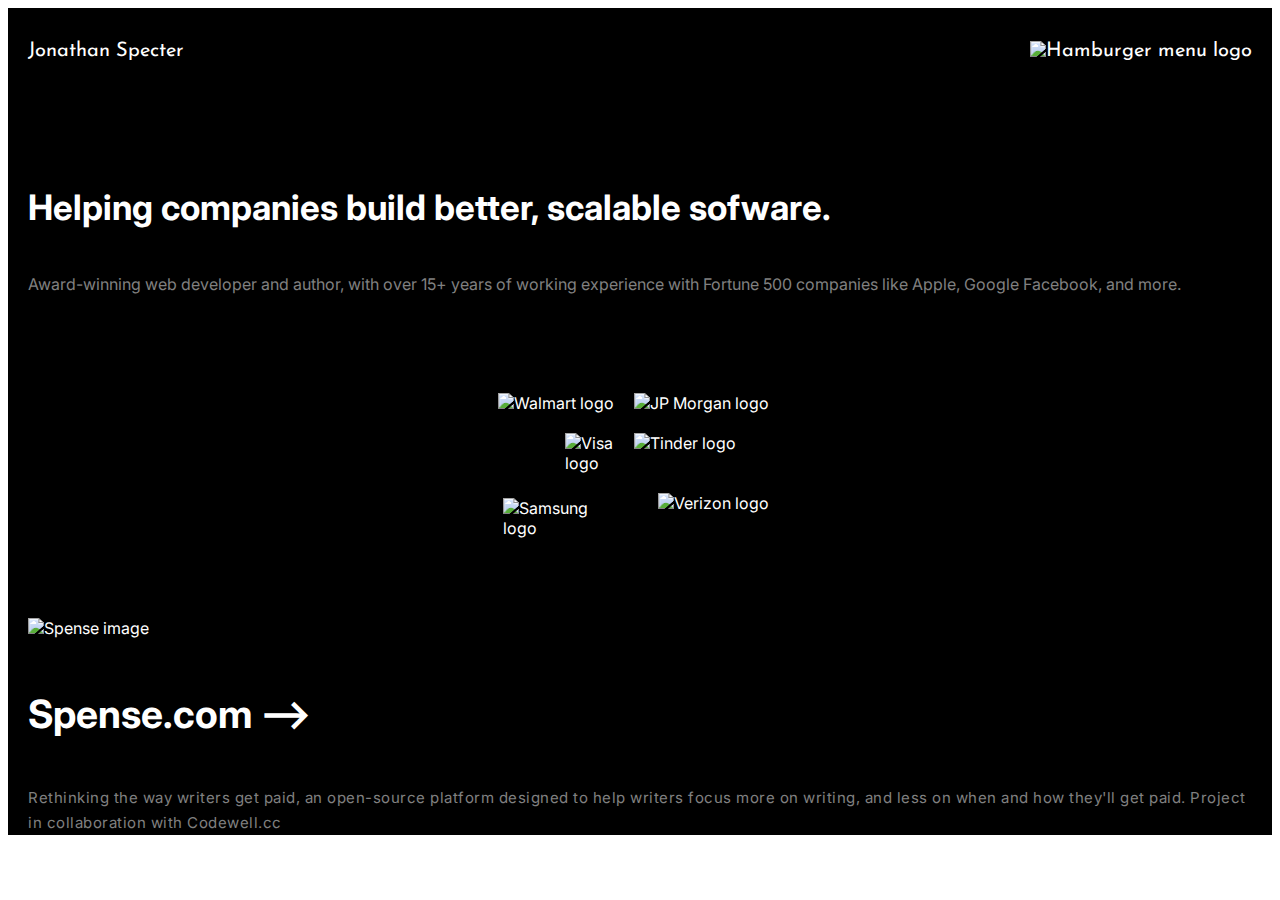
==== index.html @ 9d05bc74 "tweaking and improving mobile design" ====
<!DOCTYPE html>
<html lang="en">
<head>
    <meta charset="UTF-8">
    <meta http-equiv="X-UA-Compatible" content="IE=edge">
    <meta name="viewport" content="width=device-width, initial-scale=1.0">
    <title>Wendel Faria | Desenvolvimento para web</title>
    <link rel="stylesheet" href="assets/css/style.css">
    <link rel="stylesheet" href="assets/css/reset.css">
    <link rel="preconnect" href="https://fonts.googleapis.com">
    <link rel="preconnect" href="https://fonts.gstatic.com" crossorigin>
    <link href="https://fonts.googleapis.com/css2?family=Josefin+Sans:wght@400;700&family=Tilt+Warp&display=swap" rel="stylesheet">
    <link href="https://fonts.googleapis.com/css2?family=Inter:wght@300;400&display=swap" rel="stylesheet">
</head>
<body>
    <div class="full__container">
    <header class="header__container">
        <p>Jonathan Specter</p>
        <div class="hamburger__logo__container">
            <img src="assets/images/Hamburger Menu.svg" class="hamburger__menu__logo" alt="Hamburger menu logo">
        </div>
    </header>
    <main class="main__container">
        <h1>Helping companies build better, scalable sofware.</h1>
        <p>Award-winning web developer and author, with over 15+ years of working experience with Fortune 500 companies like Apple, Google Facebook, and more.</p>
        <div class="logo__container">
            <img src="assets/images/Logos/Walmart.svg" class="logo__walmart" alt="Walmart logo">
            <img src="assets/images/Logos/JP Morgan.svg" class="logo__jpmorgan" alt="JP Morgan logo">
            <img src="assets/images/Logos/Visa.svg" class="logo__visa" alt="Visa logo">
            <img src="assets/images/Logos/Tinder.svg" class="logo__tinder" alt="Tinder logo">
            <img src="assets/images/Logos/Samsung.svg" class="logo__samsung" alt="Samsung logo">
            <img src="assets/images/Logos/Verizon.svg" class="logo__verizon" alt="Verizon logo">
        </div>
    </main>
    <section class="spense__container">
        <div class="spense__container__image">
            <img src="assets/images/Spense.png" alt="Spense image">
        </div>
        <h2>Spense.com --></h2>
        <p>Rethinking the way writers get paid, an open-source platform designed to help writers focus more on writing, and less on when and how they'll get paid. Project in collaboration with Codewell.cc</p>
    </section>
    </div>
</body>
</html>
---- assets/css/style.css ----
.full__container{
    padding: 0 20px 0 20px;
    background-color: black;
    color: white;
    font-family: 'Inter', sans-serif;
}

.header__container{
    font-family: 'Josefin Sans', sans-serif;
    display: flex;
    justify-content:space-between;
    align-items: center;
    height: 5vh;
    padding: 20px 0 90px 0;
    font-size: 20px;
}

.hamburger__menu__logo{
    width: 100%;
    height: 100%;
}


.main__container h1{
    color: white;
    font-size: 35px;
    text-align: left;
    padding-bottom: 20px;
}

.main__container p{
    color: gray;
    font-size: 16px;
    text-align:left;
    line-height: 25px;
    padding-bottom: 80px;
}


.logo__container{
    display: grid;
    grid-template-areas: 
    "walmart jpmorgan"
    "visa    tinder"
    "samsung verizon"
    ;
    justify-content: center;
    gap: 20px;
    padding-right: 20px;
}

.logo__walmart{
    grid-area: walmart;
    justify-self: flex-end;
    
}

.logo__jpmorgan{
    grid-area: jpmorgan;
}

.logo__visa{
    grid-area: visa;
    justify-self:flex-end;
    width: 40%;
}

.logo__tinder{
    grid-area: tinder;
    
}

.logo__samsung{
    grid-area: samsung;
    justify-self: flex-end;
    width: 90%;
    padding-top: 5px;
}

.logo__verizon{
    grid-area: verizon;
    justify-self: flex-end;
}

.spense__container__image{
    display: flex;
    align-content: center;
    width: 100%;
    height: 100%;
    padding-top: 80px;
}

.spense__container__image img{
    width: 100%;
    padding-bottom: 20px;
}

.spense__container h2{
    font-size: 39px;
    padding-bottom: 15px;
}

.spense__container p{
    font-size: 15px;
    line-height: 25px;
    color: gray;
    text-align:left;
    letter-spacing: 0.5px;
}
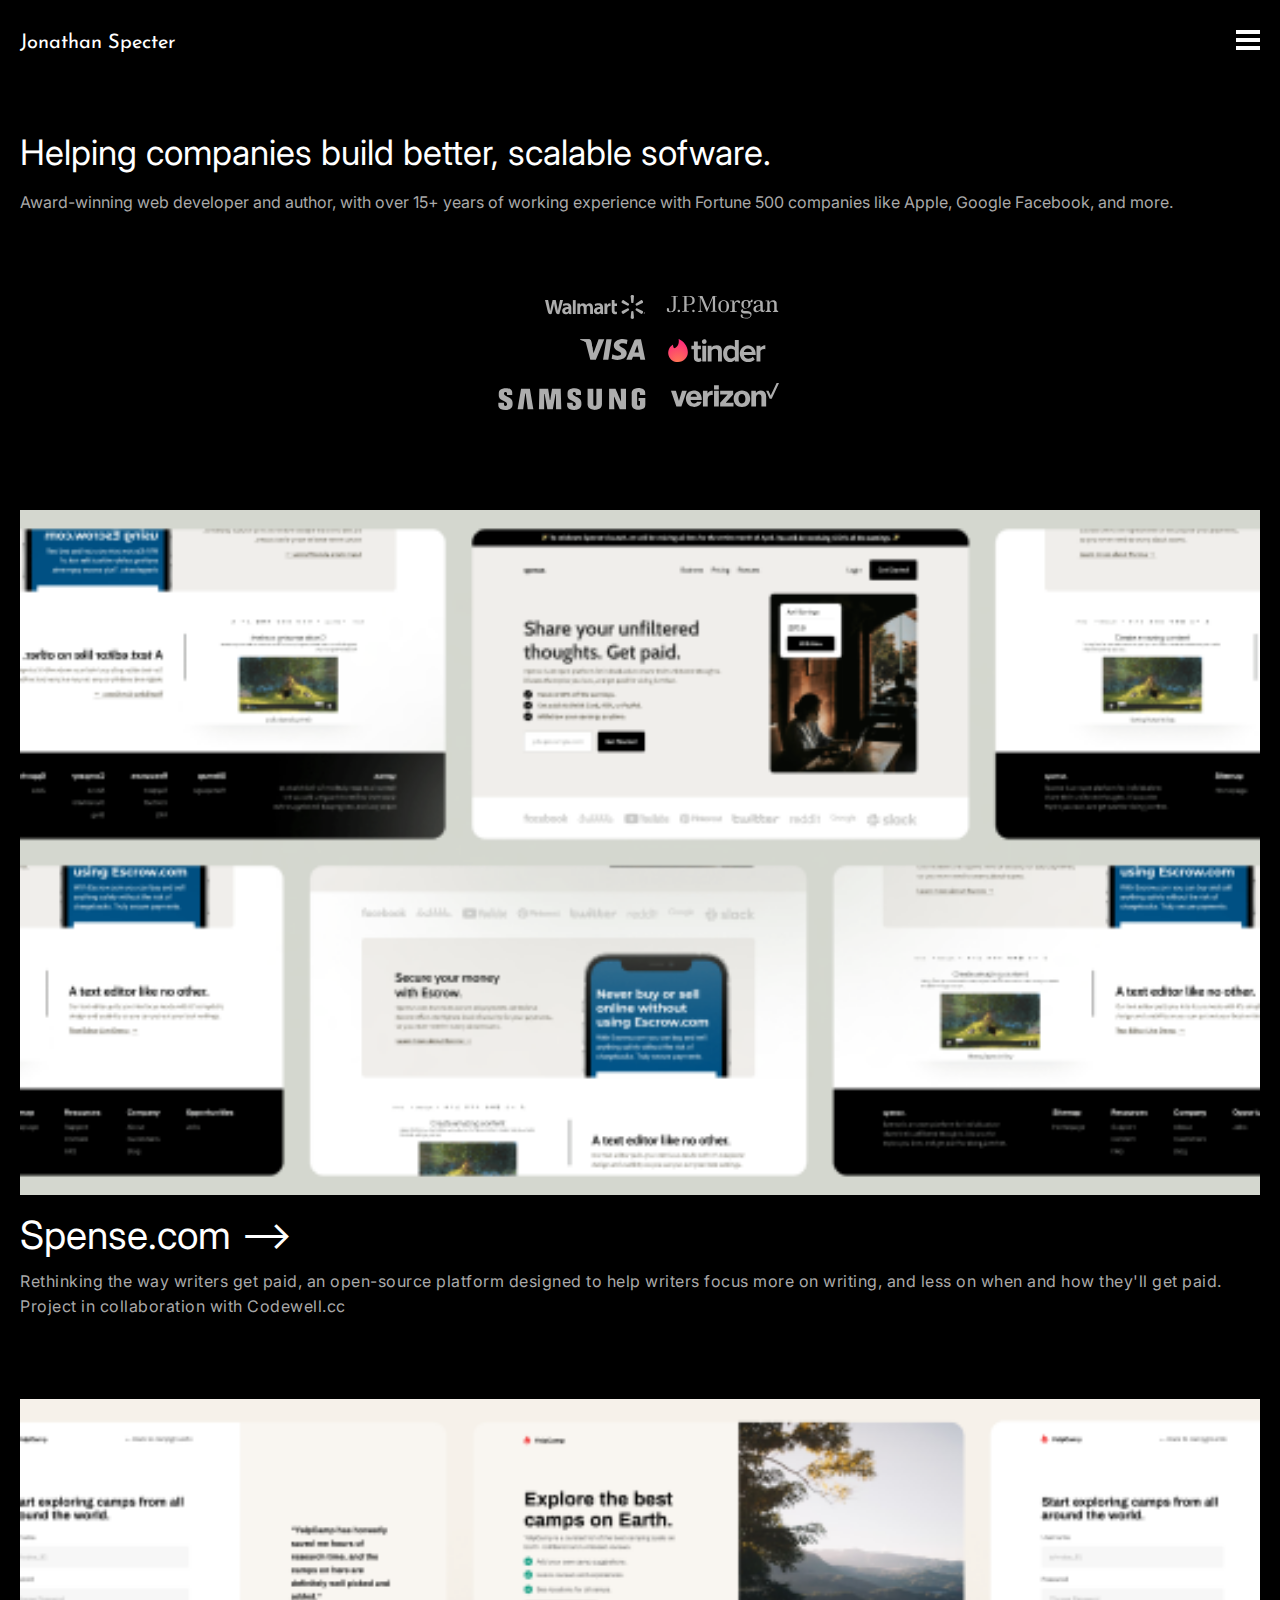
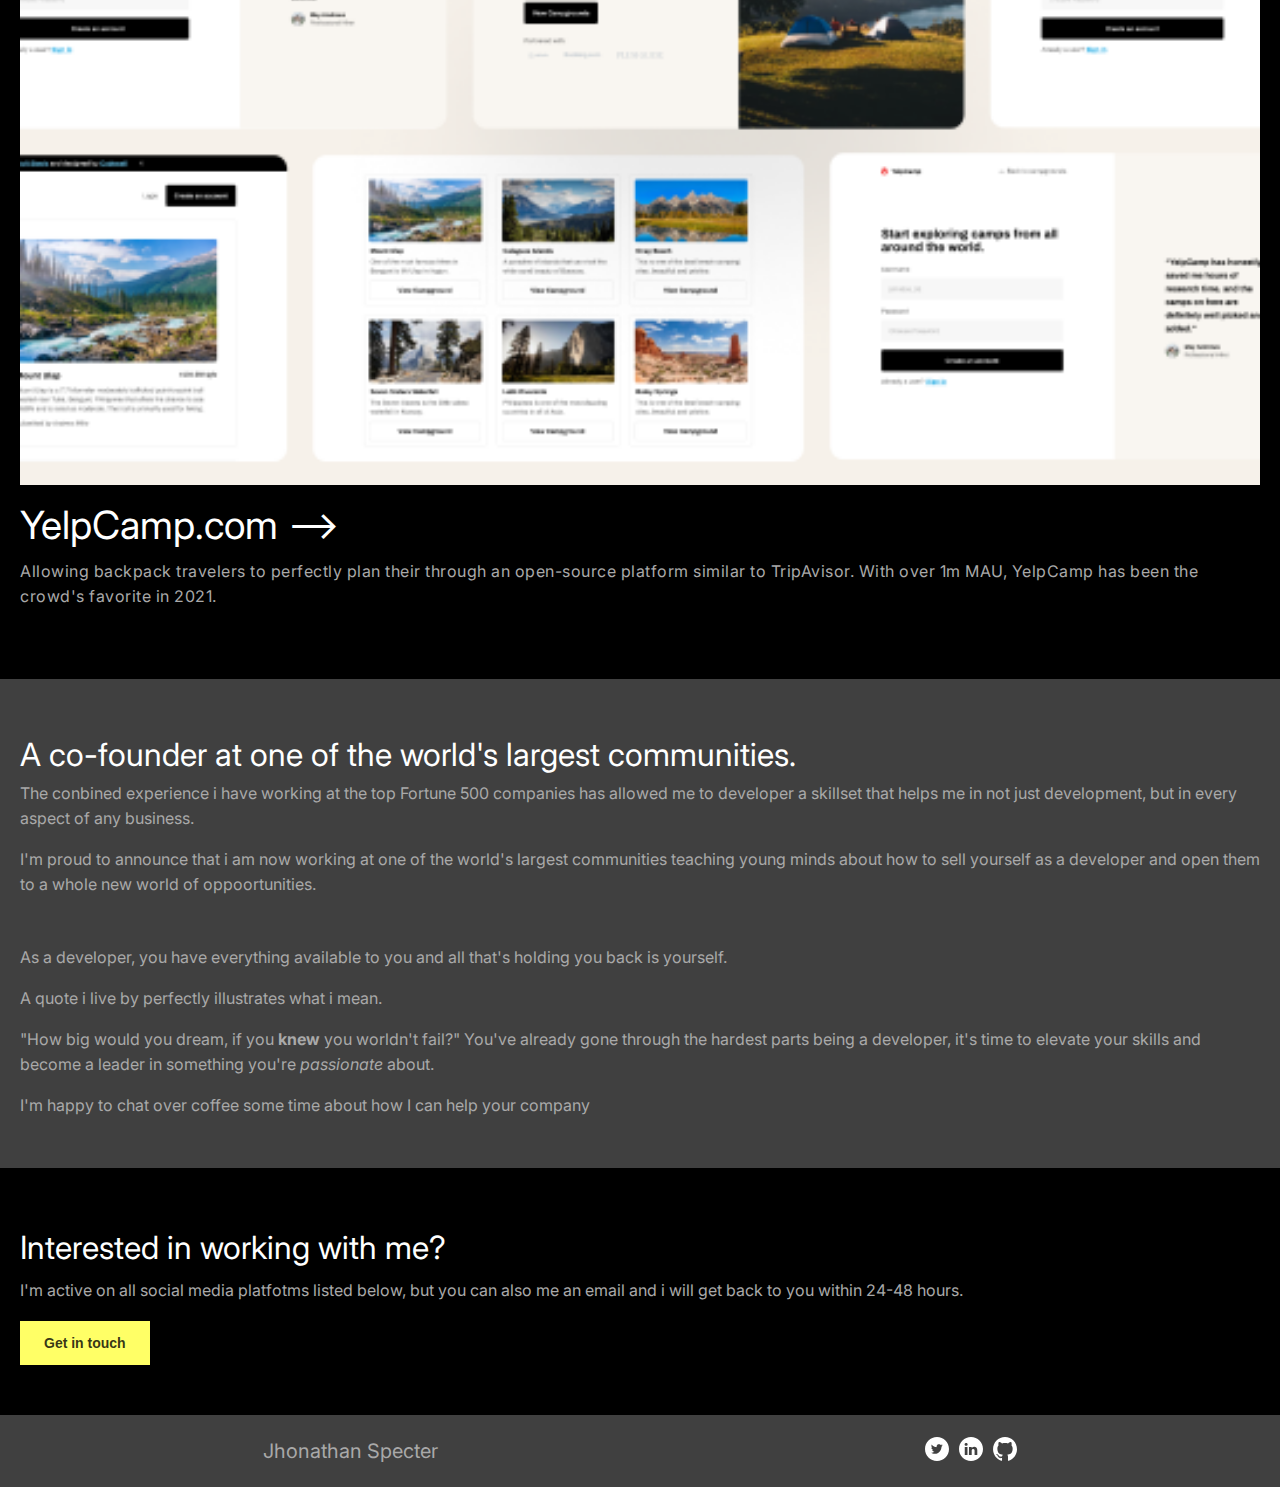
==== commit a635f085: "finalizing mobile first" ====
--- a/index.html
+++ b/index.html
@@ -32,13 +32,45 @@
             <img src="assets/images/Logos/Verizon.svg" class="logo__verizon" alt="Verizon logo">
         </div>
     </main>
-    <section class="spense__container">
+    <section class="projects__container">
         <div class="spense__container__image">
             <img src="assets/images/Spense.png" alt="Spense image">
         </div>
         <h2>Spense.com --></h2>
         <p>Rethinking the way writers get paid, an open-source platform designed to help writers focus more on writing, and less on when and how they'll get paid. Project in collaboration with Codewell.cc</p>
+        <div class="yelpcamp__container__image">
+            <img src="assets/images/YelpCamp.png" alt="Spense image">
+        </div>
+        <h2>YelpCamp.com --></h2>
+        <p>Allowing backpack travelers to perfectly plan their through an open-source platform similar to TripAvisor. With over 1m MAU, YelpCamp has been the crowd's favorite in 2021.</p>
     </section>
+    <section class="experience__container">
+        <h2>A co-founder at one of the world's largest communities.</h2>
+        <p>The conbined experience i have working at the top Fortune 500 companies has allowed me to developer a skillset that helps me in not just development, but in every aspect of any business.</p>
+        <br>
+        <p>I'm proud to announce that i am now working at one of the world's largest communities teaching young minds about how to sell yourself as a developer and open them to a whole new world of oppoortunities.</p>
+        <br><br><br>
+        <p>As a developer, you have everything available to you and all that's holding you back is yourself.</p>
+        <br>
+        <p>A quote i live by perfectly illustrates what i mean.</p>
+        <br>
+        <p>"How big would you dream, if you <b>knew</b> you worldn't fail?" You've already gone through the hardest parts being a developer, it's time to elevate your skills and become a leader in something you're <i>passionate</i> about.</p>
+        <br>
+        <p>I'm happy to chat over coffee some time about how I can help your company</p>
+    </section>
+    <section class="contact__container">
+        <h2>Interested in working with me?</h2>
+        <p>I'm active on all social media platfotms listed below, but you can also me an email and i will get back to you within 24-48 hours.</p>
+        <button>Get in touch</button>
+    </section>
+    <footer class="footer__container">
+        <p>Jhonathan Specter</p>
+        <ul class="social__container">
+            <li><img src="assets/images/Social Icons/Twitter.svg" alt="Logo twitter"><a href="twitter.com"></a></li>
+            <li><img src="assets/images/Social Icons/LinkedIn.svg" alt="Logo linkedIn"><a href="linkdin.com"></a></li>
+            <li><img src="assets/images/Social Icons/Github.svg" alt="Logo github"><a href="github.com"></a></li>
+        </ul>
+    </footer>
     </div>
 </body>
 </html>--- a/assets/css/style.css
+++ b/assets/css/style.css
@@ -1,7 +1,14 @@
-
+:root{
+    --padding-default: 0 20px 0 20px;
+    --padding-header: 20px 20px 0 20px;
+    --font-size-default--title: 32px;
+    --font-size-default-text: 16px;
+    --font-color-text: darkgray;
+    --font-size-default--name: 20px;
+    --secundary-bg-color: #404040;
+}
 
 .full__container{
-    padding: 0 20px 0 20px;
     background-color: black;
     color: white;
     font-family: 'Inter', sans-serif;
@@ -13,8 +20,9 @@
     justify-content:space-between;
     align-items: center;
     height: 5vh;
-    padding: 20px 0 90px 0;
-    font-size: 20px;
+    padding: var(--padding-header);
+    padding-bottom: 50px;
+    font-size: var(--font-size-default--name);
 }
 
 .hamburger__menu__logo{
@@ -22,6 +30,9 @@
     height: 100%;
 }
 
+.main__container{
+    padding: var(--padding-header);
+}
 
 .main__container h1{
     color: white;
@@ -31,8 +42,8 @@
 }
 
 .main__container p{
-    color: gray;
-    font-size: 16px;
+    font-size: var(--font-size-default-text);
+    color: var(--font-color-text);
     text-align:left;
     line-height: 25px;
     padding-bottom: 80px;
@@ -84,7 +95,27 @@
     justify-self: flex-end;
 }
 
-.spense__container__image{
+.projects__container{
+    padding: var(--padding-header);
+}
+.projects__container h2{
+    font-size: 39px;
+    padding-bottom: 15px;
+}
+
+.projects__container p{
+    font-size: var(--font-size-default-text);
+    color: var(--font-color-text);
+    line-height: 25px;
+    text-align:left;
+    letter-spacing: 0.5px;
+}
+
+.projects__container p:last-child{
+    padding-bottom: 70px;
+}
+
+.spense__container__image, .yelpcamp__container__image{
     display: flex;
     align-content: center;
     width: 100%;
@@ -92,22 +123,82 @@
     padding-top: 80px;
 }
 
-.spense__container__image img{
+.spense__container__image img, .yelpcamp__container__image img{
     width: 100%;
     padding-bottom: 20px;
 }
 
-.spense__container h2{
-    font-size: 39px;
-    padding-bottom: 15px;
-}
-
-.spense__container p{
-    font-size: 15px;
-    line-height: 25px;
-    color: gray;
-    text-align:left;
-    letter-spacing: 0.5px;
-}
-
-
+.experience__container{
+    background-color: var(--secundary-bg-color);
+    padding: var(--padding-header);
+}
+
+.experience__container h2{
+    font-size: var(--font-size-default--title);
+    padding: 40px 0 10px 0;
+}
+
+.experience__container p{
+    font-size: var(--font-size-default-text);
+    color: var(--font-color-text);
+    line-height: 25px;
+}
+
+.experience__container p:last-child{
+   padding-bottom: 50px;
+}
+
+.experience__container b{
+    font-weight: bolder;
+}
+
+.experience__container i{
+    font-style: italic;
+}
+
+
+.contact__container{
+    padding: var(--padding-default);
+}
+
+
+.contact__container h2{
+    font-size: var(--font-size-default--title);
+    padding: 60px 0 10px 0;
+    line-height: 40px;
+}
+
+.contact__container p{
+    font-size: var(--font-size-default-text);
+    color: var(--font-color-text);
+    line-height: 25px;
+
+}
+
+.contact__container button{
+    background-color: #FFFF66;
+    padding: 14px 24px 14px;
+    border-style: none;
+    margin: 18px 0 50px;
+    font-size: 14px;
+    font-weight: bolder;
+    color: rgba(0, 0, 0, 0.8);
+}
+
+.footer__container{
+    padding: var(--padding-default);
+    background-color: var(--secundary-bg-color);
+    color: var(--font-color-text);
+    font-size: var(--font-size-default--name);
+    display: flex;
+    justify-content: space-around;
+    align-items: center;
+    height: 8vh;
+}
+
+.social__container{
+    display: flex;
+    gap: 10px;
+}
+
+
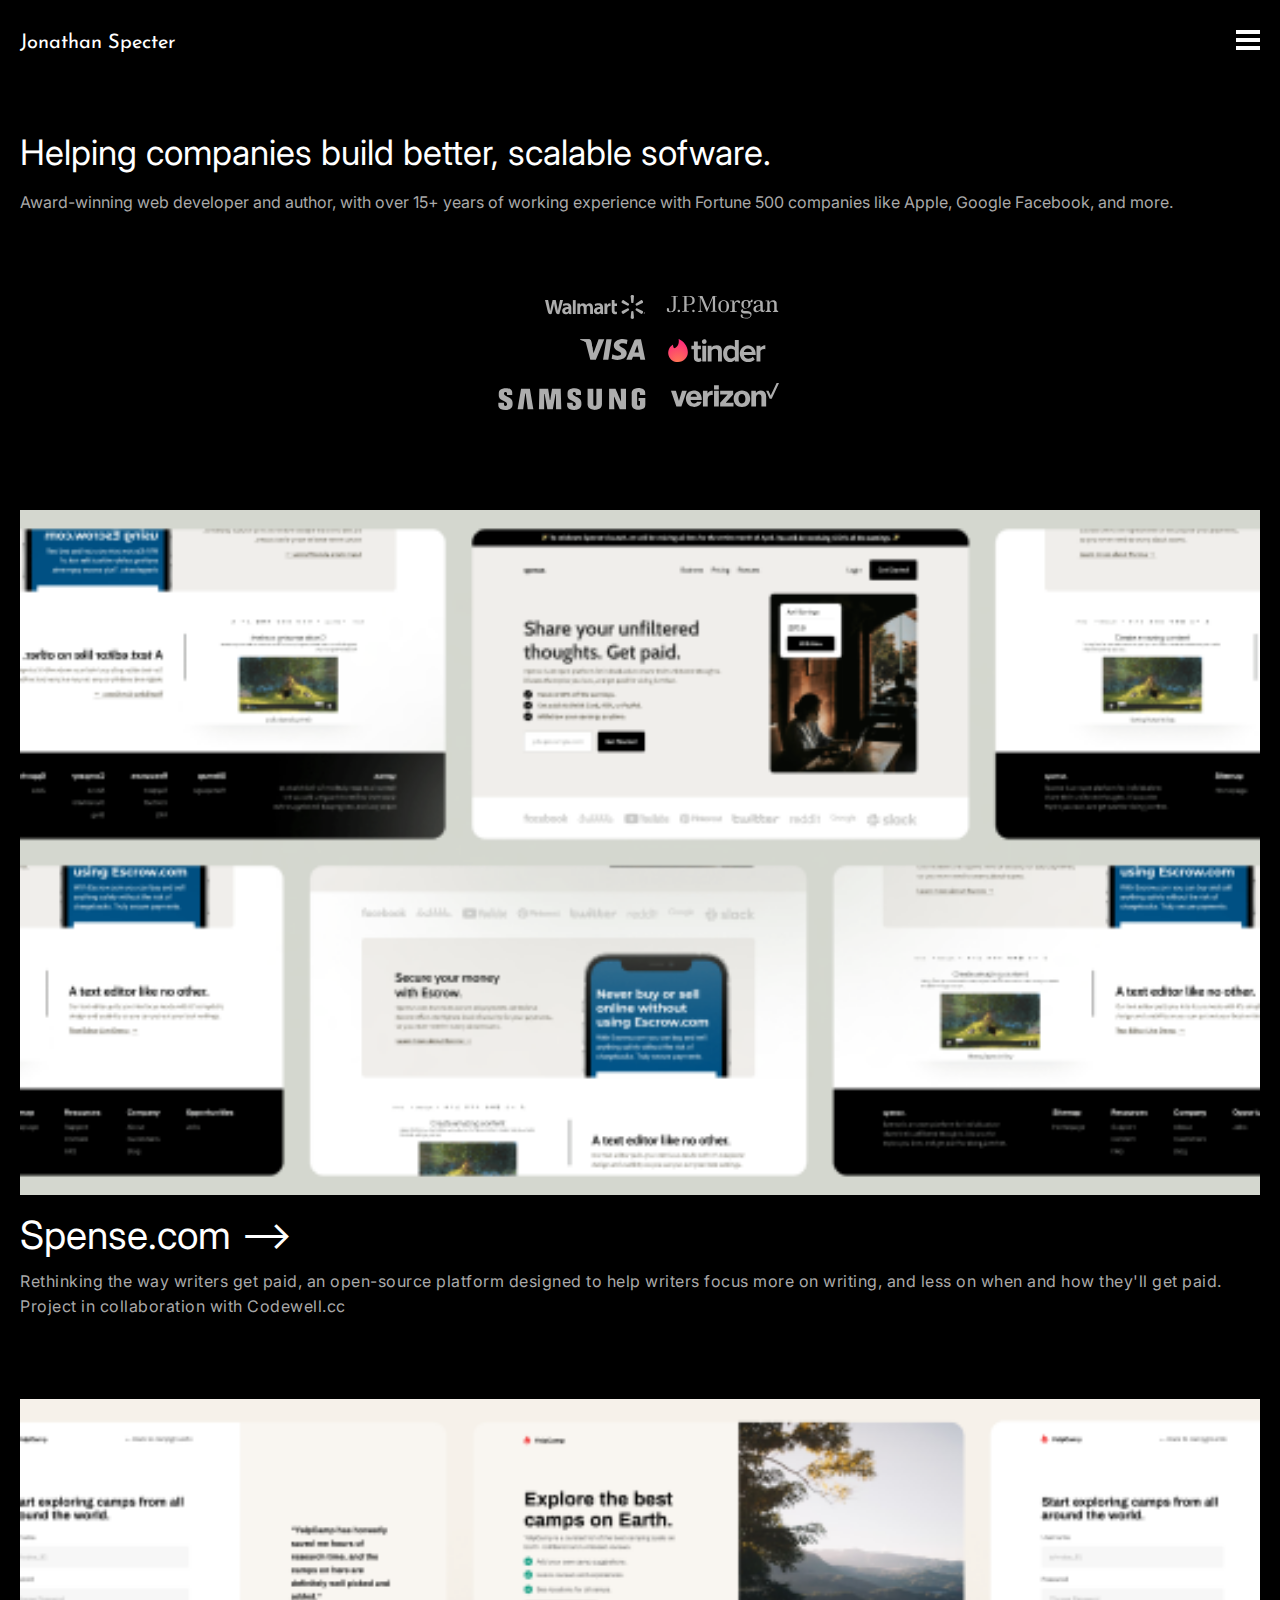
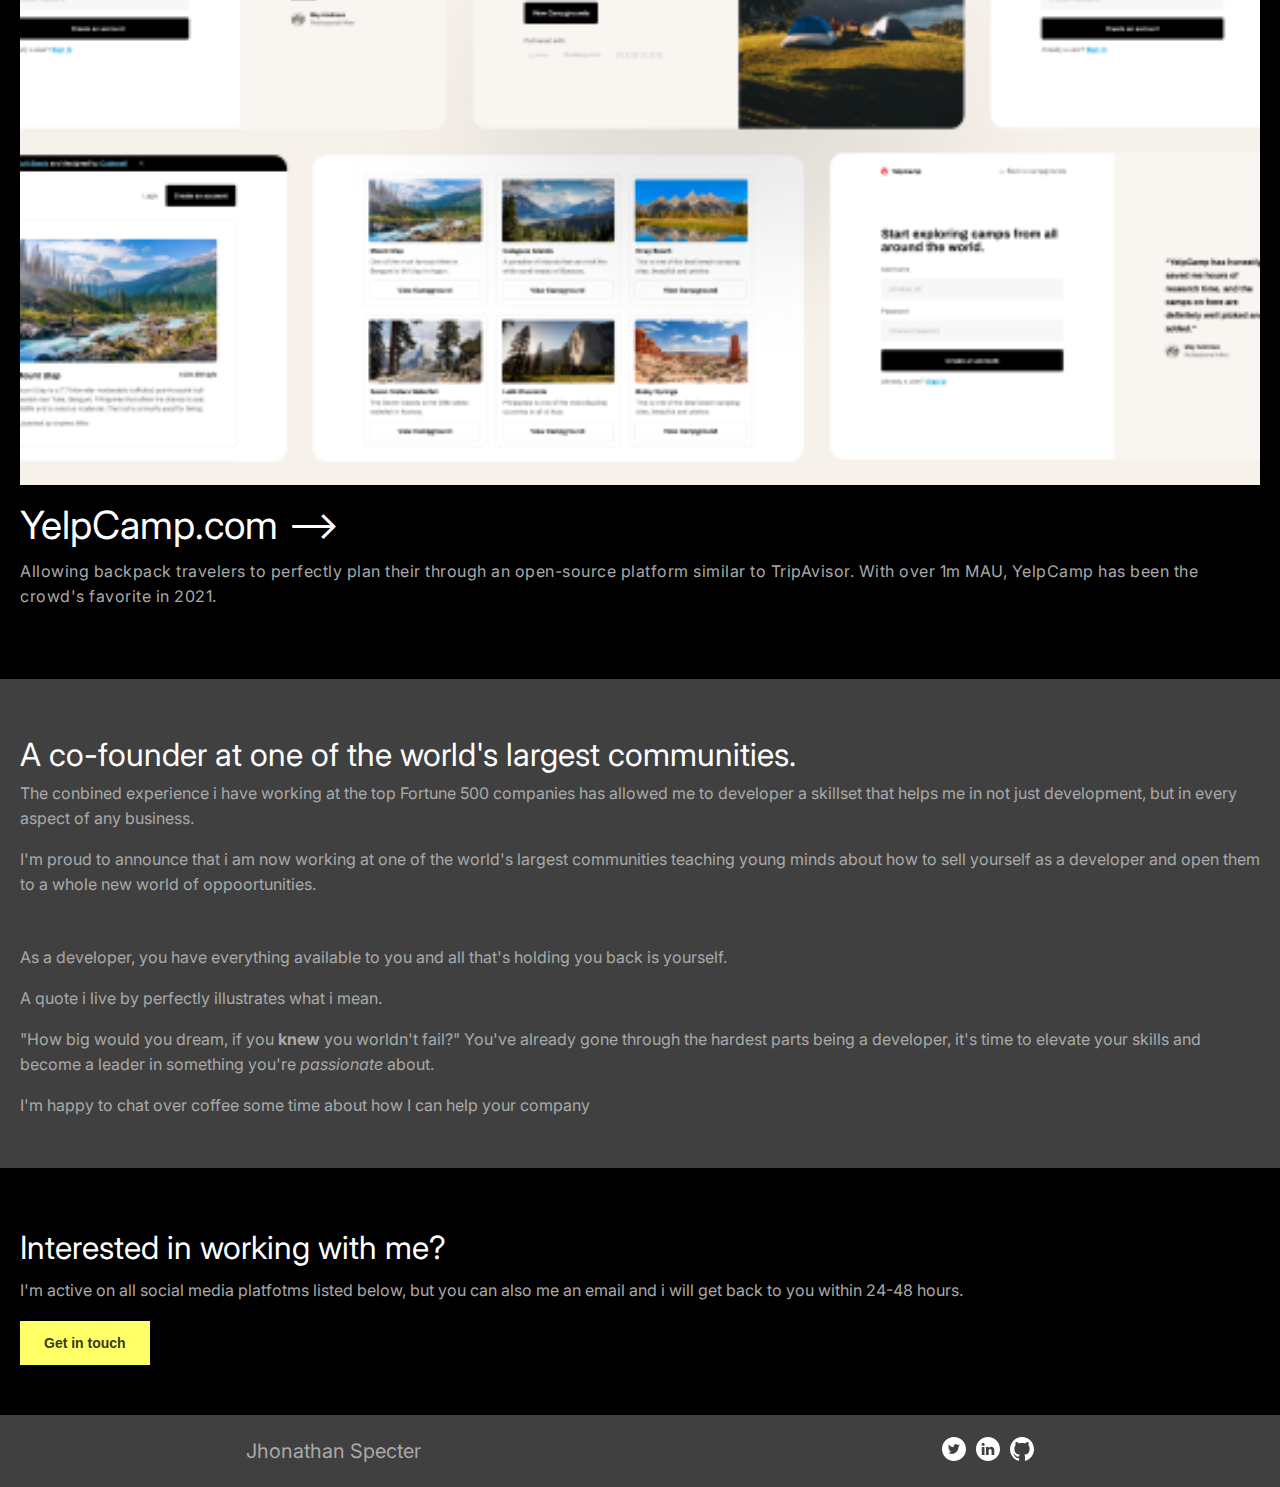
==== commit 5ee164dd: "some other tweaks" ====
--- a/index.html
+++ b/index.html
@@ -1,5 +1,5 @@
 <!DOCTYPE html>
-<html lang="en">
+<html lang="PT-BR">
 <head>
     <meta charset="UTF-8">
     <meta http-equiv="X-UA-Compatible" content="IE=edge">
@@ -21,8 +21,10 @@
         </div>
     </header>
     <main class="main__container">
-        <h1>Helping companies build better, scalable sofware.</h1>
-        <p>Award-winning web developer and author, with over 15+ years of working experience with Fortune 500 companies like Apple, Google Facebook, and more.</p>
+        <div class="main__text__container">
+            <h1>Helping companies build better, scalable sofware.</h1>
+            <p>Award-winning web developer and author, with over 15+ years of working experience with Fortune 500 companies like Apple, Google Facebook, and more.</p>
+        </div>
         <div class="logo__container">
             <img src="assets/images/Logos/Walmart.svg" class="logo__walmart" alt="Walmart logo">
             <img src="assets/images/Logos/JP Morgan.svg" class="logo__jpmorgan" alt="JP Morgan logo">
@@ -31,44 +33,44 @@
             <img src="assets/images/Logos/Samsung.svg" class="logo__samsung" alt="Samsung logo">
             <img src="assets/images/Logos/Verizon.svg" class="logo__verizon" alt="Verizon logo">
         </div>
-    </main>
-    <section class="projects__container">
-        <div class="spense__container__image">
-            <img src="assets/images/Spense.png" alt="Spense image">
-        </div>
+        <section class="projects__container">
+            <div class="spense__container__image">
+                <img src="assets/images/Spense.png" alt="Spense image">
+            </div>
         <h2>Spense.com --></h2>
         <p>Rethinking the way writers get paid, an open-source platform designed to help writers focus more on writing, and less on when and how they'll get paid. Project in collaboration with Codewell.cc</p>
-        <div class="yelpcamp__container__image">
-            <img src="assets/images/YelpCamp.png" alt="Spense image">
-        </div>
+            <div class="yelpcamp__container__image">
+                <img src="assets/images/YelpCamp.png" alt="Spense image">
+            </div>
         <h2>YelpCamp.com --></h2>
         <p>Allowing backpack travelers to perfectly plan their through an open-source platform similar to TripAvisor. With over 1m MAU, YelpCamp has been the crowd's favorite in 2021.</p>
-    </section>
-    <section class="experience__container">
-        <h2>A co-founder at one of the world's largest communities.</h2>
-        <p>The conbined experience i have working at the top Fortune 500 companies has allowed me to developer a skillset that helps me in not just development, but in every aspect of any business.</p>
-        <br>
-        <p>I'm proud to announce that i am now working at one of the world's largest communities teaching young minds about how to sell yourself as a developer and open them to a whole new world of oppoortunities.</p>
-        <br><br><br>
-        <p>As a developer, you have everything available to you and all that's holding you back is yourself.</p>
-        <br>
-        <p>A quote i live by perfectly illustrates what i mean.</p>
-        <br>
-        <p>"How big would you dream, if you <b>knew</b> you worldn't fail?" You've already gone through the hardest parts being a developer, it's time to elevate your skills and become a leader in something you're <i>passionate</i> about.</p>
-        <br>
-        <p>I'm happy to chat over coffee some time about how I can help your company</p>
-    </section>
-    <section class="contact__container">
-        <h2>Interested in working with me?</h2>
-        <p>I'm active on all social media platfotms listed below, but you can also me an email and i will get back to you within 24-48 hours.</p>
-        <button>Get in touch</button>
-    </section>
+        </section>
+        <section class="experience__container">
+            <h2>A co-founder at one of the world's largest communities.</h2>
+            <p>The conbined experience i have working at the top Fortune 500 companies has allowed me to developer a skillset that helps me in not just development, but in every aspect of any business.</p>
+            <br>
+            <p>I'm proud to announce that i am now working at one of the world's largest communities teaching young minds about how to sell yourself as a developer and open them to a whole new world of oppoortunities.</p>
+            <br><br><br>
+            <p>As a developer, you have everything available to you and all that's holding you back is yourself.</p>
+            <br>
+            <p>A quote i live by perfectly illustrates what i mean.</p>
+            <br>
+            <p>"How big would you dream, if you <b>knew</b> you worldn't fail?" You've already gone through the hardest parts being a developer, it's time to elevate your skills and become a leader in something you're <i>passionate</i> about.</p>
+            <br>
+            <p>I'm happy to chat over coffee some time about how I can help your company</p>
+        </section>
+        <section class="contact__container">
+            <h2>Interested in working with me?</h2>
+            <p>I'm active on all social media platfotms listed below, but you can also me an email and i will get back to you within 24-48 hours.</p>
+            <button>Get in touch</button>
+        </section>
+    </main>
     <footer class="footer__container">
         <p>Jhonathan Specter</p>
         <ul class="social__container">
-            <li><img src="assets/images/Social Icons/Twitter.svg" alt="Logo twitter"><a href="twitter.com"></a></li>
-            <li><img src="assets/images/Social Icons/LinkedIn.svg" alt="Logo linkedIn"><a href="linkdin.com"></a></li>
-            <li><img src="assets/images/Social Icons/Github.svg" alt="Logo github"><a href="github.com"></a></li>
+            <li><a href="https://twitter.com"><img src="assets/images/Social Icons/Twitter.svg" alt="Logo twitter"></a></li>
+            <li><a href="https://linkdin.com"><img src="assets/images/Social Icons/LinkedIn.svg" alt="Logo linkedIn"></a></li>
+            <li><a href="https://github.com"><img src="assets/images/Social Icons/Github.svg" alt="Logo github"></a></li>
         </ul>
     </footer>
     </div>
--- a/assets/css/style.css
+++ b/assets/css/style.css
@@ -30,18 +30,18 @@
     height: 100%;
 }
 
-.main__container{
-    padding: var(--padding-header);
-}
-
-.main__container h1{
+.main__text__container{
+    padding: var(--padding-header);
+}
+
+.main__text__container h1{
     color: white;
     font-size: 35px;
     text-align: left;
     padding-bottom: 20px;
-}
-
-.main__container p{
+
+}
+.main__text__container p{
     font-size: var(--font-size-default-text);
     color: var(--font-color-text);
     text-align:left;
@@ -194,6 +194,7 @@
     justify-content: space-around;
     align-items: center;
     height: 8vh;
+    gap: 70px;
 }
 
 .social__container{
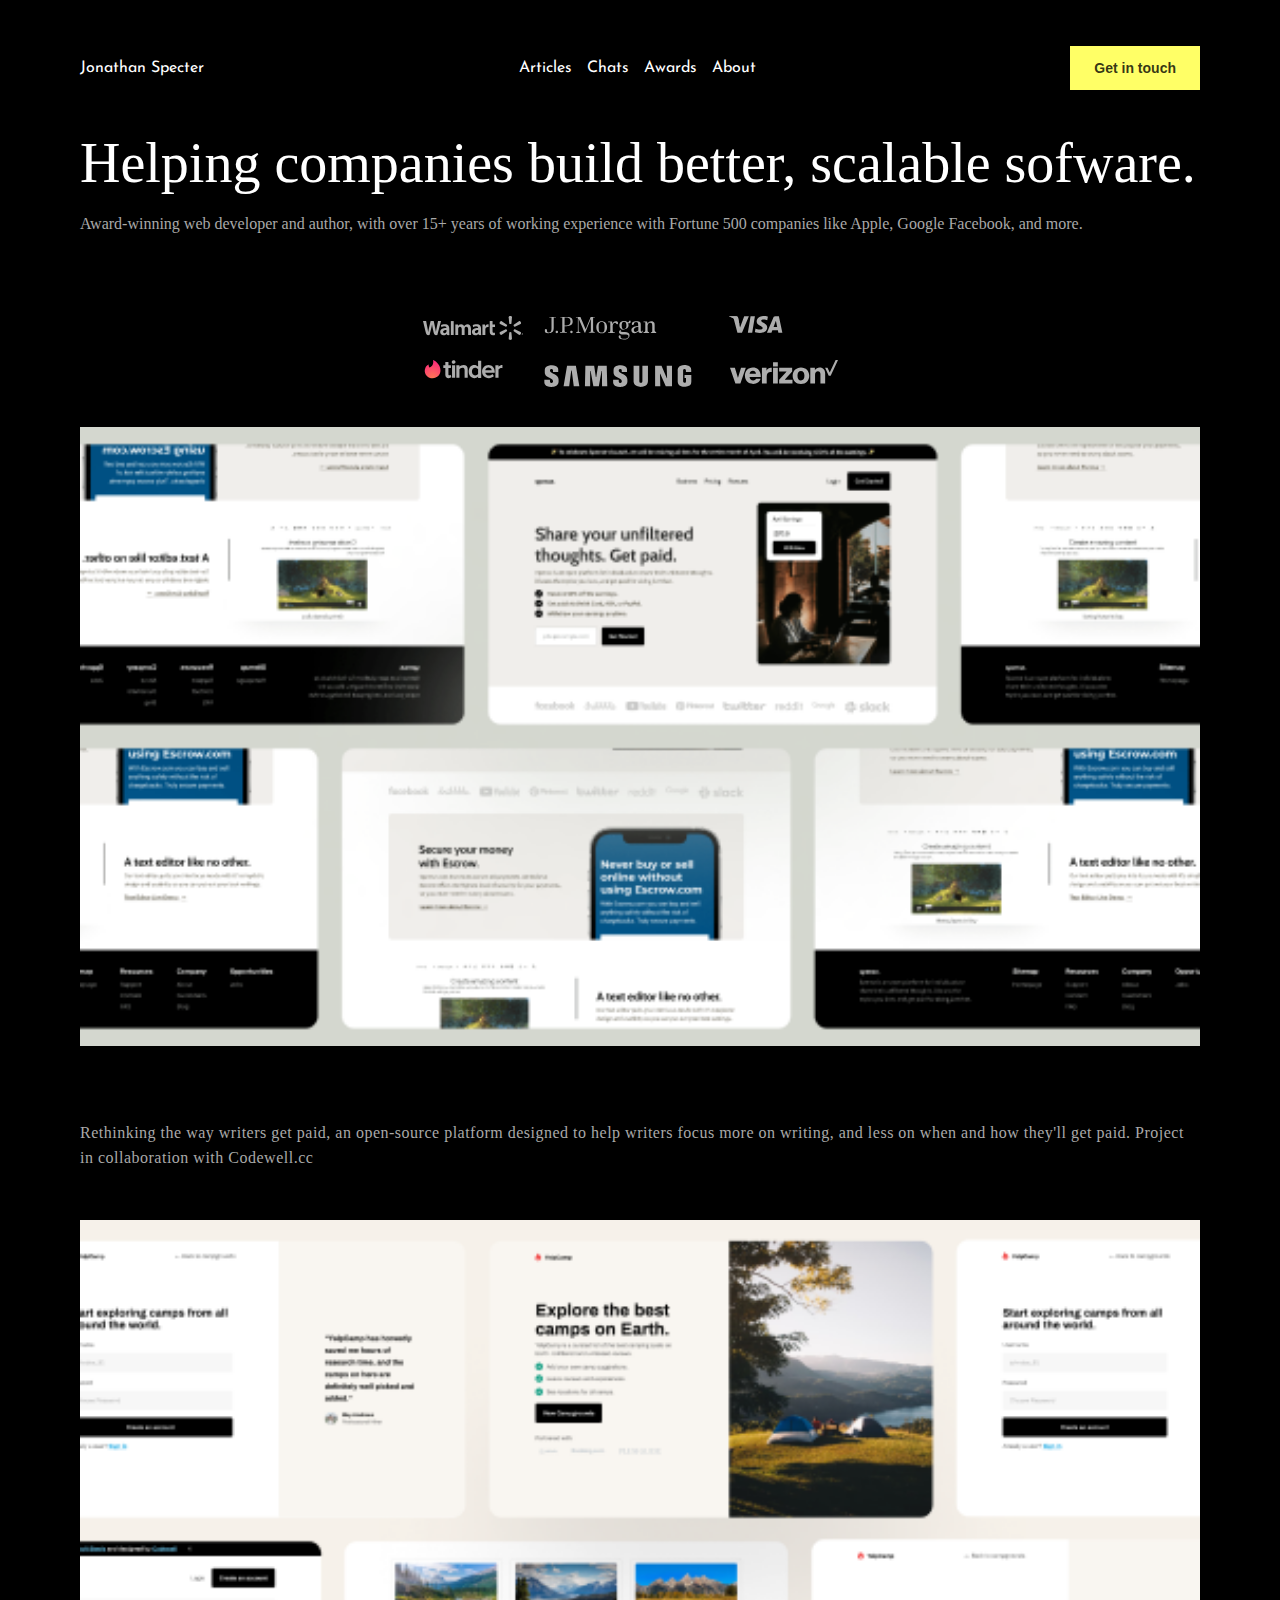
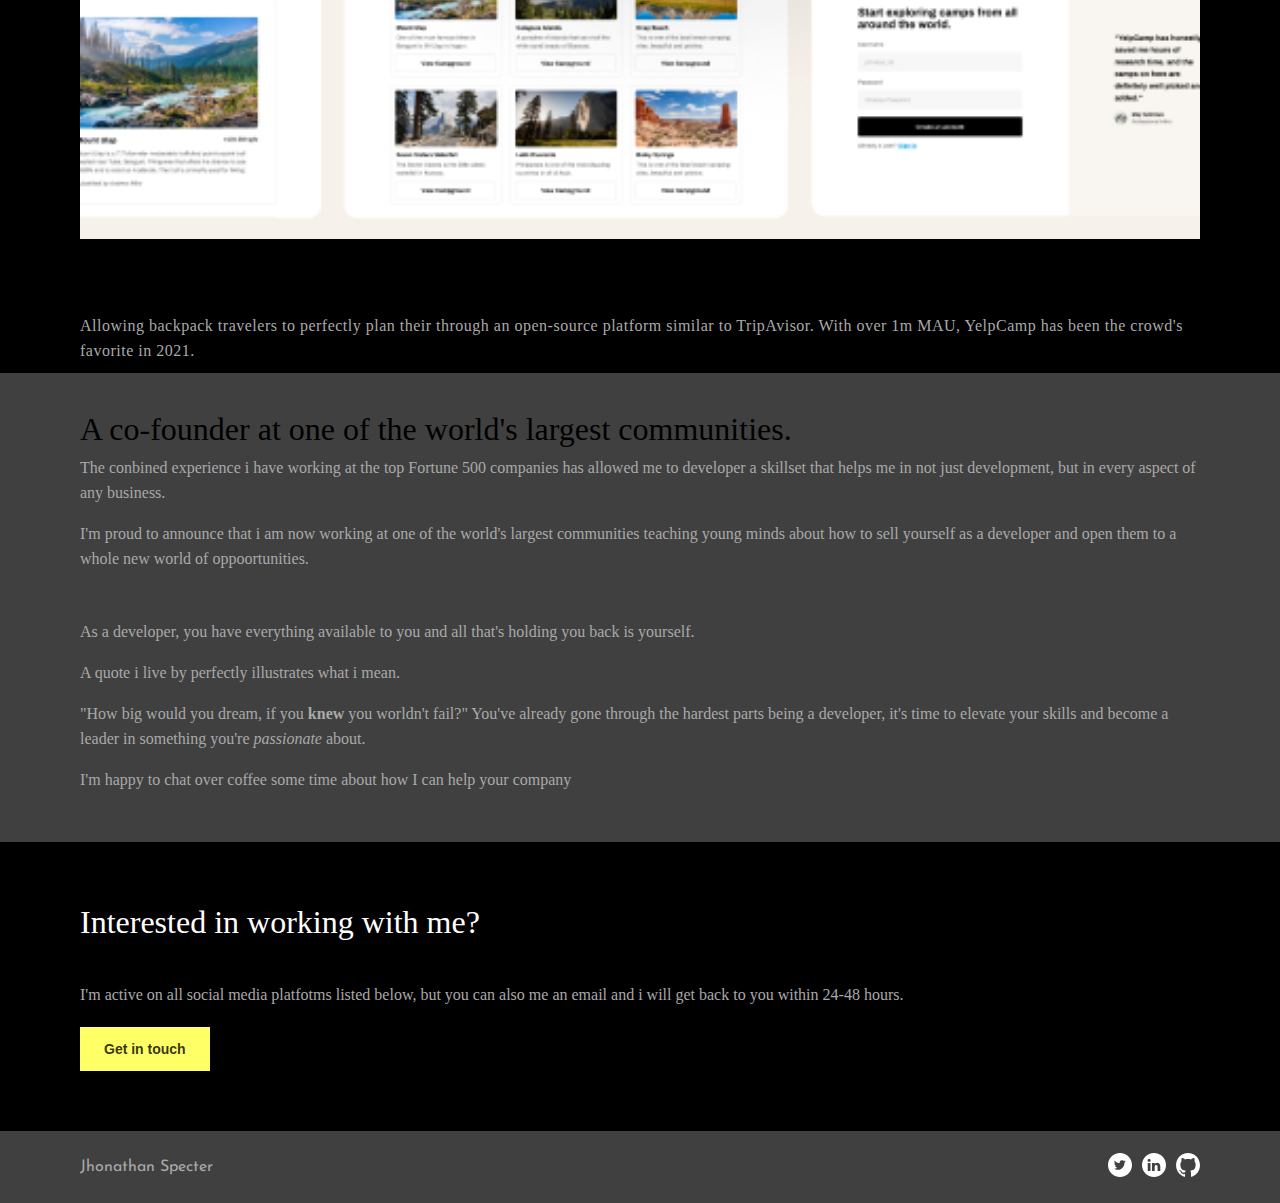
==== commit 78e73d9b: "finalizing responsiveness for tablet and desktops" ====
--- a/index.html
+++ b/index.html
@@ -13,66 +13,89 @@
     <link href="https://fonts.googleapis.com/css2?family=Inter:wght@300;400&display=swap" rel="stylesheet">
 </head>
 <body>
-    <div class="full__container">
     <header class="header__container">
-        <p>Jonathan Specter</p>
-        <div class="hamburger__logo__container">
-            <img src="assets/images/Hamburger Menu.svg" class="hamburger__menu__logo" alt="Hamburger menu logo">
+        <div class="header__container__full">
+            <p>Jonathan Specter</p>
+            <div class="header__menu">
+                <ul>
+                    <li>Articles</li>
+                    <li>Chats</li>
+                    <li>Awards</li>
+                    <li>About</li>
+                </ul>
+            </div>
+            <div class="button__touch__container">
+                <button class="button__touch button__header">Get in touch</button>
+            </div>
+            <div class="hamburger__logo__container">
+                <img src="assets/images/Hamburger Menu.svg" class="hamburger__menu__logo" alt="Hamburger menu logo">
+            </div>
         </div>
     </header>
     <main class="main__container">
-        <div class="main__text__container">
-            <h1>Helping companies build better, scalable sofware.</h1>
-            <p>Award-winning web developer and author, with over 15+ years of working experience with Fortune 500 companies like Apple, Google Facebook, and more.</p>
-        </div>
-        <div class="logo__container">
-            <img src="assets/images/Logos/Walmart.svg" class="logo__walmart" alt="Walmart logo">
-            <img src="assets/images/Logos/JP Morgan.svg" class="logo__jpmorgan" alt="JP Morgan logo">
-            <img src="assets/images/Logos/Visa.svg" class="logo__visa" alt="Visa logo">
-            <img src="assets/images/Logos/Tinder.svg" class="logo__tinder" alt="Tinder logo">
-            <img src="assets/images/Logos/Samsung.svg" class="logo__samsung" alt="Samsung logo">
-            <img src="assets/images/Logos/Verizon.svg" class="logo__verizon" alt="Verizon logo">
+        <div class="main__container__full">
+            <div class="main__text__container">
+                <h1>Helping companies build better, scalable sofware.</h1>
+                <p>Award-winning web developer and author, with over 15+ years of working experience with Fortune 500 companies like Apple, Google Facebook, and more.</p>
+            </div>
+            <div class="logo__container">
+                <img src="assets/images/Logos/Walmart.svg" class="logo__walmart" alt="Walmart logo">
+                <img src="assets/images/Logos/JP Morgan.svg" class="logo__jpmorgan" alt="JP Morgan logo">
+                <img src="assets/images/Logos/Visa.svg" class="logo__visa" alt="Visa logo">
+                <img src="assets/images/Logos/Tinder.svg" class="logo__tinder" alt="Tinder logo">
+                <img src="assets/images/Logos/Samsung.svg" class="logo__samsung" alt="Samsung logo">
+                <img src="assets/images/Logos/Verizon.svg" class="logo__verizon" alt="Verizon logo">
+            </div>
         </div>
         <section class="projects__container">
-            <div class="spense__container__image">
-                <img src="assets/images/Spense.png" alt="Spense image">
+            <div class="projects__container__full">
+                <div class="spense__container__image">
+                    <img src="assets/images/Spense.png" alt="Spense image">
+                </div>
+                <div>
+                    <h2>Spense.com --></h2>
+                    <p>Rethinking the way writers get paid, an open-source platform designed to help writers focus more on writing, and less on when and how they'll get paid. Project in collaboration with Codewell.cc</p>
+                </div>
+                <div class="yelpcamp__container__image">
+                    <img src="assets/images/YelpCamp.png" alt="Spense image">
+                </div>
+                <div>
+                    <h2>YelpCamp.com --></h2>
+                    <p>Allowing backpack travelers to perfectly plan their through an open-source platform similar to TripAvisor. With over 1m MAU, YelpCamp has been the crowd's favorite in 2021.</p>
+                </div>
             </div>
-        <h2>Spense.com --></h2>
-        <p>Rethinking the way writers get paid, an open-source platform designed to help writers focus more on writing, and less on when and how they'll get paid. Project in collaboration with Codewell.cc</p>
-            <div class="yelpcamp__container__image">
-                <img src="assets/images/YelpCamp.png" alt="Spense image">
-            </div>
-        <h2>YelpCamp.com --></h2>
-        <p>Allowing backpack travelers to perfectly plan their through an open-source platform similar to TripAvisor. With over 1m MAU, YelpCamp has been the crowd's favorite in 2021.</p>
         </section>
         <section class="experience__container">
-            <h2>A co-founder at one of the world's largest communities.</h2>
-            <p>The conbined experience i have working at the top Fortune 500 companies has allowed me to developer a skillset that helps me in not just development, but in every aspect of any business.</p>
-            <br>
-            <p>I'm proud to announce that i am now working at one of the world's largest communities teaching young minds about how to sell yourself as a developer and open them to a whole new world of oppoortunities.</p>
-            <br><br><br>
-            <p>As a developer, you have everything available to you and all that's holding you back is yourself.</p>
-            <br>
-            <p>A quote i live by perfectly illustrates what i mean.</p>
-            <br>
-            <p>"How big would you dream, if you <b>knew</b> you worldn't fail?" You've already gone through the hardest parts being a developer, it's time to elevate your skills and become a leader in something you're <i>passionate</i> about.</p>
-            <br>
-            <p>I'm happy to chat over coffee some time about how I can help your company</p>
+            <div class="experience__container__full">
+                <h2>A co-founder at one of the world's largest communities.</h2>
+                <p>The conbined experience i have working at the top Fortune 500 companies has allowed me to developer a skillset that helps me in not just development, but in every aspect of any business.</p>
+                <br>
+                <p>I'm proud to announce that i am now working at one of the world's largest communities teaching young minds about how to sell yourself as a developer and open them to a whole new world of oppoortunities.</p>
+                <br><br><br>
+                <p>As a developer, you have everything available to you and all that's holding you back is yourself.</p>
+                <br>
+                <p>A quote i live by perfectly illustrates what i mean.</p>
+                <br>
+                <p>"How big would you dream, if you <b>knew</b> you worldn't fail?" You've already gone through the hardest parts being a developer, it's time to elevate your skills and become a leader in something you're <i>passionate</i> about.</p>
+                <br>
+                <p>I'm happy to chat over coffee some time about how I can help your company</p>
+            </div>
         </section>
         <section class="contact__container">
-            <h2>Interested in working with me?</h2>
-            <p>I'm active on all social media platfotms listed below, but you can also me an email and i will get back to you within 24-48 hours.</p>
-            <button>Get in touch</button>
+            <div class="contact__container__full">
+                <h2>Interested in working with me?</h2>
+                <p>I'm active on all social media platfotms listed below, but you can also me an email and i will get back to you within 24-48 hours.</p>
+                    <button  class="button__touch button__bottom">Get in touch</button>
+            </div>
         </section>
     </main>
     <footer class="footer__container">
-        <p>Jhonathan Specter</p>
+            <p>Jhonathan Specter</p>
         <ul class="social__container">
             <li><a href="https://twitter.com"><img src="assets/images/Social Icons/Twitter.svg" alt="Logo twitter"></a></li>
             <li><a href="https://linkdin.com"><img src="assets/images/Social Icons/LinkedIn.svg" alt="Logo linkedIn"></a></li>
             <li><a href="https://github.com"><img src="assets/images/Social Icons/Github.svg" alt="Logo github"></a></li>
         </ul>
     </footer>
-    </div>
 </body>
 </html>--- a/assets/css/style.css
+++ b/assets/css/style.css
@@ -1,21 +1,23 @@
 :root{
     --padding-default: 0 20px 0 20px;
+    --padding-header-tablet: 20px 40px 0 40px;
+    --padding-default-tablet: 0 25px 0 25px;
     --padding-header: 20px 20px 0 20px;
     --font-size-default--title: 32px;
     --font-size-default-text: 16px;
     --font-color-text: darkgray;
-    --font-size-default--name: 20px;
+    --font-size-default--name: 16px;
+    --background-color: black;
+    --font-color-default: white;
     --secundary-bg-color: #404040;
-}
-
-.full__container{
-    background-color: black;
-    color: white;
-    font-family: 'Inter', sans-serif;
-}
-
-.header__container{
-    font-family: 'Josefin Sans', sans-serif;
+    --font-default: 'Inter', sans-serif;
+    --font-logo: 'Josefin Sans', sans-serif;
+    --max-width-default: 1300px;
+}
+
+
+.header__container__full{
+    font-family: var(--font-logo);
     display: flex;
     justify-content:space-between;
     align-items: center;
@@ -23,6 +25,12 @@
     padding: var(--padding-header);
     padding-bottom: 50px;
     font-size: var(--font-size-default--name);
+    background-color: var(--background-color);
+    color: var(--font-color-default);
+}
+
+.header__menu, .button__header{
+    display: none;
 }
 
 .hamburger__menu__logo{
@@ -30,6 +38,9 @@
     height: 100%;
 }
 
+.main__container{
+    background-color: var(--background-color);
+}
 .main__text__container{
     padding: var(--padding-header);
 }
@@ -95,15 +106,15 @@
     justify-self: flex-end;
 }
 
-.projects__container{
-    padding: var(--padding-header);
-}
-.projects__container h2{
+.projects__container__full{
+    padding: var(--padding-default);
+}
+.projects__container__full h2{
     font-size: 39px;
     padding-bottom: 15px;
 }
 
-.projects__container p{
+.projects__container__full p{
     font-size: var(--font-size-default-text);
     color: var(--font-color-text);
     line-height: 25px;
@@ -111,8 +122,8 @@
     letter-spacing: 0.5px;
 }
 
-.projects__container p:last-child{
-    padding-bottom: 70px;
+.projects__container__full p:last-child{
+    padding-bottom: 10px;
 }
 
 .spense__container__image, .yelpcamp__container__image{
@@ -120,7 +131,7 @@
     align-content: center;
     width: 100%;
     height: 100%;
-    padding-top: 80px;
+    padding-top: 40px;
 }
 
 .spense__container__image img, .yelpcamp__container__image img{
@@ -128,58 +139,59 @@
     padding-bottom: 20px;
 }
 
-.experience__container{
+.experience__container__full{
     background-color: var(--secundary-bg-color);
     padding: var(--padding-header);
 }
 
-.experience__container h2{
+.experience__container__full h2{
     font-size: var(--font-size-default--title);
     padding: 40px 0 10px 0;
 }
 
-.experience__container p{
+.experience__container__full p{
     font-size: var(--font-size-default-text);
     color: var(--font-color-text);
     line-height: 25px;
 }
 
-.experience__container p:last-child{
+.experience__container__full p:last-child{
    padding-bottom: 50px;
 }
 
-.experience__container b{
+.experience__container__full b{
     font-weight: bolder;
 }
 
-.experience__container i{
+.experience__container__full i{
     font-style: italic;
 }
 
 
-.contact__container{
+.contact__container__full{
     padding: var(--padding-default);
 }
 
 
-.contact__container h2{
+.contact__container__full h2{
     font-size: var(--font-size-default--title);
     padding: 60px 0 10px 0;
     line-height: 40px;
-}
-
-.contact__container p{
+    color: var(--font-color-default);
+}
+
+.contact__container__full p{
     font-size: var(--font-size-default-text);
     color: var(--font-color-text);
     line-height: 25px;
-
-}
-
-.contact__container button{
+    padding-top: 30px;
+
+}
+
+.button__touch{
     background-color: #FFFF66;
     padding: 14px 24px 14px;
     border-style: none;
-    margin: 18px 0 50px;
     font-size: 14px;
     font-weight: bolder;
     color: rgba(0, 0, 0, 0.8);
@@ -190,8 +202,9 @@
     background-color: var(--secundary-bg-color);
     color: var(--font-color-text);
     font-size: var(--font-size-default--name);
+    font-family: var(--font-logo);
     display: flex;
-    justify-content: space-around;
+    justify-content: space-between;
     align-items: center;
     height: 8vh;
     gap: 70px;
@@ -202,4 +215,131 @@
     gap: 10px;
 }
 
-
+@media screen and (min-width: 550px){
+
+    .header__container__full{
+        padding: var(--padding-header-tablet);
+    }
+
+    .main__container__full{
+        padding: var(--padding-default-tablet);
+    }
+    
+   .main__text__container h1{
+        font-size: 3.5rem;
+    }
+    
+    .logo__container{
+        display: grid;
+        grid-template-areas: 
+        "walmart jpmorgan visa"
+        "tinder    samsung verizon"
+        ;
+        justify-content: center;
+        gap: 20px;
+        padding-right: 20px;
+    }
+    
+    .logo__walmart{
+        grid-area: walmart;
+        
+    }
+    
+    .logo__jpmorgan{
+        grid-area: jpmorgan;
+    }
+    
+    .logo__visa{
+        grid-area: visa;
+        width: 50%;
+        justify-self: flex-start;
+    }
+    
+    .logo__tinder{
+        grid-area: tinder;
+        width: 80%;
+        justify-self: flex-start;  
+    }
+    
+    .logo__samsung{
+        grid-area: samsung;
+        justify-self: flex-start;
+        width: 90%;
+        padding-top: 5px;
+    }
+    
+    .logo__verizon{
+        grid-area: verizon;
+    }
+
+    
+    .projects__container__full{
+        padding: 0 35px;
+    }
+
+    .experience__container__full{
+        padding: 0 35px;
+    }
+
+    .contact__container__full{
+        padding: 0 35px;
+    }
+
+    .footer__container{
+        padding: 0 35px;
+    }
+}
+
+@media screen and (min-width: 1100px){
+    
+    .header__container__full{
+        padding: 45px 80px 45px 80px;
+        display: flex;
+        justify-content: space-between;
+    }
+    
+    .header__menu, .button__touch{
+        display: flex;
+    }
+
+    .header__menu ul{
+        display: flex;
+        gap: 15px;
+    }
+
+    .hamburger__logo__container{
+        display: none;
+        position: relative; 
+        
+    }
+
+    .main__container__full{
+        padding: 0 80px;
+    }
+
+    
+    .main__text__container{
+        padding: 0;
+    }
+
+
+    .projects__container__full{
+        padding: 0 80px;
+    }
+
+    .experience__container__full{
+        padding: 0 80px;
+    }
+    
+
+    .contact__container__full{
+        padding: 0 80px 60px 80px;
+    }
+
+    .contact__container__full p{
+        padding-bottom: 20px;
+    }
+    .footer__container{
+        padding: 0 80px;
+    }
+}
